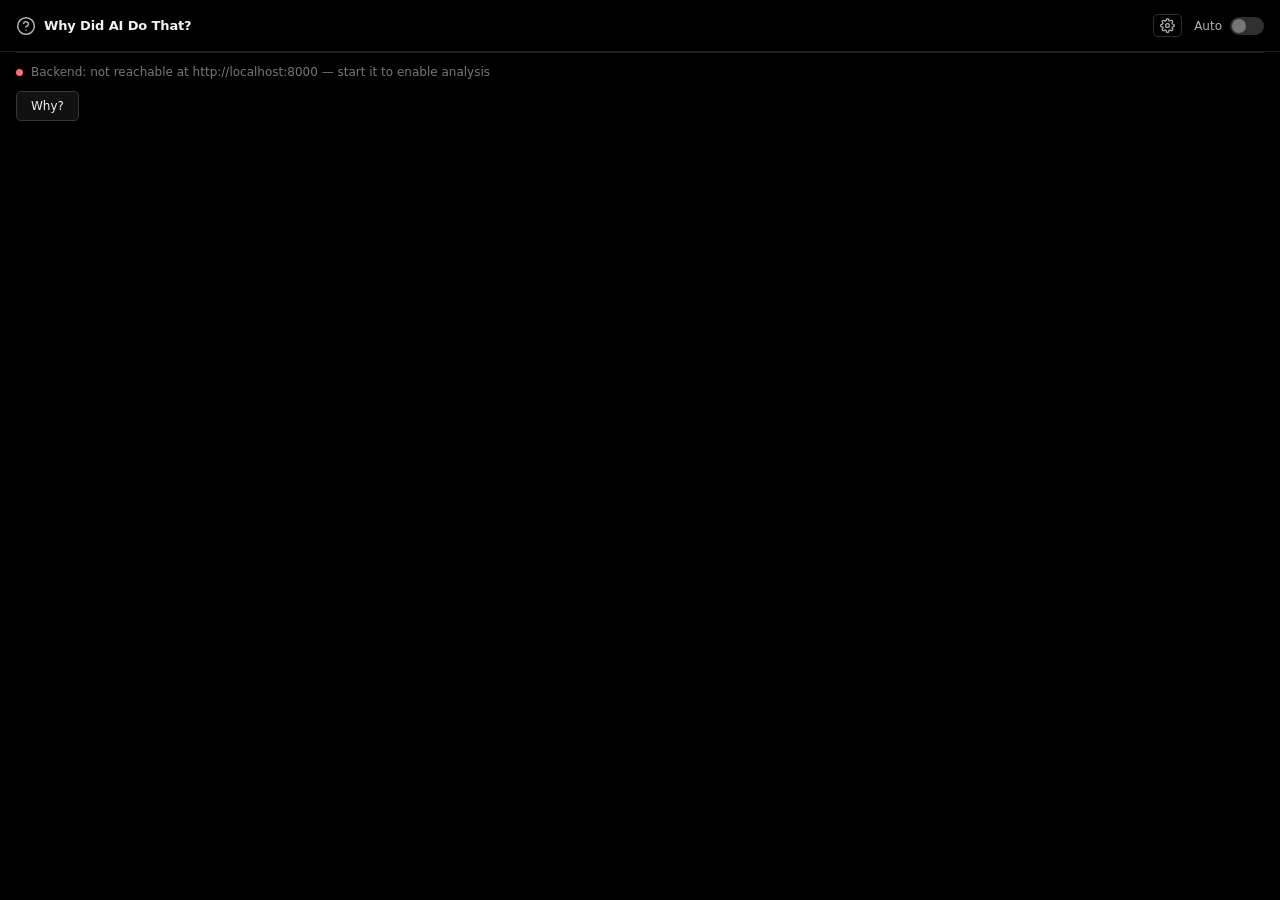
==== extension/src/sidepanel/index.html @ c1db6b56 "feat: WDAIDT V0.7 — Multi-Context Analysis & Configurable Context Window" ====
<!DOCTYPE html>
<html lang="en">
<head>
  <meta charset="UTF-8" />
  <meta name="viewport" content="width=device-width, initial-scale=1.0" />
  <title>Why Did AI Do That?</title>
  <link rel="stylesheet" href="styles.css" />
</head>
<body>
  <header class="topbar">
    <div class="brand-group">
      <svg class="brand-icon" viewBox="0 0 24 24" fill="none" stroke="currentColor" stroke-width="2" stroke-linecap="round" stroke-linejoin="round">
        <circle cx="12" cy="12" r="10"></circle>
        <path d="M9.09 9a3 3 0 0 1 5.83 1c0 2-3 3-3 3"></path>
        <line x1="12" y1="17" x2="12.01" y2="17"></line>
      </svg>
      <div class="brand-text">
        <h1>Why Did AI Do That?</h1>
      </div>
    </div>
    <div class="topbar-actions">
      <button id="settingsToggleBtn" class="icon-btn" title="Analysis Settings" aria-label="Analysis Settings" aria-expanded="false">
        <svg viewBox="0 0 24 24" fill="none" stroke="currentColor" stroke-width="2" stroke-linecap="round" stroke-linejoin="round">
          <circle cx="12" cy="12" r="3"></circle>
          <path d="M19.4 15a1.65 1.65 0 0 0 .33 1.82l.06.06a2 2 0 0 1 0 2.83 2 2 0 0 1-2.83 0l-.06-.06a1.65 1.65 0 0 0-1.82-.33 1.65 1.65 0 0 0-1 1.51V21a2 2 0 0 1-2 2 2 2 0 0 1-2-2v-.09A1.65 1.65 0 0 0 9 19.4a1.65 1.65 0 0 0-1.82.33l-.06.06a2 2 0 0 1-2.83 0 2 2 0 0 1 0-2.83l.06-.06a1.65 1.65 0 0 0 .33-1.82 1.65 1.65 0 0 0-1.51-1H3a2 2 0 0 1-2-2 2 2 0 0 1 2-2h.09A1.65 1.65 0 0 0 4.6 9a1.65 1.65 0 0 0-.33-1.82l-.06-.06a2 2 0 0 1 0-2.83 2 2 0 0 1 2.83 0l.06.06a1.65 1.65 0 0 0 1.82.33H9a1.65 1.65 0 0 0 1-1.51V3a2 2 0 0 1 2-2 2 2 0 0 1 2 2v.09a1.65 1.65 0 0 0 1 1.51 1.65 1.65 0 0 0 1.82-.33l.06-.06a2 2 0 0 1 2.83 0 2 2 0 0 1 0 2.83l-.06.06a1.65 1.65 0 0 0-.33 1.82V9a1.65 1.65 0 0 0 1.51 1H21a2 2 0 0 1 2 2 2 2 0 0 1-2 2h-.09a1.65 1.65 0 0 0-1.51 1z"></path>
        </svg>
      </button>
      <label class="auto-toggle" title="Auto Analyze: new ChatGPT replies are analyzed automatically once streaming finishes.">
        <span>Auto</span>
        <input type="checkbox" id="autoToggle" />
        <span class="pill" aria-hidden="true"></span>
      </label>
    </div>
  </header>

  <main>
    <!-- Settings Panel (Collapsible) -->
    <section class="card settings-panel" id="settingsCard" hidden>
      <div class="settings-header">
        <h2>Analysis Settings</h2>
        <button id="settingsCloseBtn" class="ghost btn-mini" title="Close settings">Done</button>
      </div>

      <div class="setting-group">
        <label for="responseStyleSelect" class="setting-label">Response Style</label>
        <span class="setting-desc">Sets the tone and voice of the generated explanation.</span>
        <select id="responseStyleSelect" class="select-control">
          <option value="Friendly and conversational">Friendly and conversational</option>
          <option value="Lighthearted and witty">Lighthearted and witty</option>
          <option value="Casual and natural">Casual and natural</option>
          <option value="Professional and direct" selected>Professional and direct</option>
          <option value="Formal and precise">Formal and precise</option>
          <option value="Academic and analytical">Academic and analytical</option>
          <option value="Custom instructions">Custom instructions</option>
        </select>
      </div>

      <div class="setting-group" id="customInstructionsGroup" hidden>
        <label for="customInstructionsInput" class="setting-label">Custom Style Instructions</label>
        <span class="setting-desc">Specify exact personality or tone guidelines.</span>
        <textarea id="customInstructionsInput" class="textarea-control" rows="3" placeholder="e.g. Explain like a senior engineer. Keep the language natural, use humor sparingly, and prioritize technical accuracy."></textarea>
      </div>

      <div class="setting-group">
        <label for="analysisDepthSelect" class="setting-label">Analysis Depth</label>
        <span class="setting-desc">Influences the depth and detail of the explanation.</span>
        <select id="analysisDepthSelect" class="select-control">
          <option value="Brief">Brief</option>
          <option value="Balanced" selected>Balanced</option>
          <option value="Detailed">Detailed</option>
        </select>
      </div>

      <div class="setting-group">
        <label for="contextWindowSelect" class="setting-label">Context Window</label>
        <span class="setting-desc">Maximum previous exchanges included. The current exchange is always analyzed separately.</span>
        <select id="contextWindowSelect" class="select-control">
          <option value="0">0 previous exchanges</option>
          <option value="3">3 previous exchanges</option>
          <option value="5" selected>5 previous exchanges</option>
          <option value="10">10 previous exchanges</option>
        </select>
      </div>
    </section>

    <!-- Main Controls Card -->
    <section class="card controls">
      <div class="status-strip">
        <span class="status-dot checking" id="statusDot" aria-hidden="true"></span>
        <span id="backendLine" class="status-backend">Backend: checking&hellip;</span>
      </div>
      <div class="row">
        <button id="whyBtn" class="primary">
          <span class="btn-text">Why?</span>
          <span class="btn-spinner" hidden aria-hidden="true"></span>
        </button>
        <button id="retryBtn" class="ghost" hidden>Retry</button>
      </div>
      <p id="statusLine" class="status" role="status"></p>
    </section>

    <!-- Skeleton Loading Placeholder -->
    <section class="card" id="skeletonCard" hidden aria-hidden="true">
      <div class="skeleton-shimmer skeleton-title"></div>
      <div class="skeleton-shimmer skeleton-box"></div>
      <div class="skeleton-shimmer skeleton-line"></div>
      <div class="skeleton-shimmer skeleton-line short"></div>
      <div class="skeleton-shimmer skeleton-line"></div>
    </section>

    <!-- Captured Interaction Card (Accordion / Collapsed by default) -->
    <section class="card" id="captureCard" hidden>
      <div class="accordion-header" id="captureAccordionToggle" role="button" tabindex="0" title="Click to collapse/expand" aria-expanded="false" aria-controls="captureAccordionContent">
        <div class="accordion-title">
          <span>Captured Interaction</span>
          <span id="captureContextBadge" class="badge badge-context">Current exchange only</span>
          <span id="captureStatusBadge" class="badge" hidden>Captured</span>
        </div>
        <span class="accordion-chevron" id="captureChevron">&#x25BC;</span>
      </div>
      <div class="accordion-content" id="captureAccordionContent" hidden>
        <div>
          <span class="preview-tag user">Prompt</span>
          <p id="promptPreview" class="preview"></p>
        </div>
        <div style="margin-top: 8px;">
          <span class="preview-tag assistant">Response</span>
          <p id="responsePreview" class="preview"></p>
        </div>
      </div>
    </section>

    <!-- Dynamic Document Analysis Result Card -->
    <section class="card" id="resultCard" hidden>
      <div class="result-header-row">
        <h2>Analysis</h2>
        <div class="row">
          <p id="modeBadge" class="badge" hidden></p>
          <button id="copyAnalysisBtn" class="ghost btn-mini" title="Copy full explanation to clipboard">Copy</button>
        </div>
      </div>

      <div class="document-wrapper">
        <h3 id="documentTitle" class="document-title"></h3>
        <div id="documentContainer" class="document-blocks"></div>
      </div>
    </section>

    <!-- Error Card -->
    <section class="card error" id="errorCard" hidden>
      <h2>Something went wrong</h2>
      <p id="errorText"></p>
      <div class="row">
        <button id="diagBtn" class="ghost" hidden>Copy diagnostics</button>
      </div>
    </section>
  </main>

  <script src="../shared/messages.js"></script>
  <script src="../shared/config.js"></script>
  <script src="app.js"></script>
</body>
</html>
---- extension/src/sidepanel/styles.css ----
/* ==========================================================================
   WDAIDT — Obsidian Editor Theme
   Pitch-black, monochrome, developer-focused sidebar styling.
   ========================================================================== */

:root {
  color-scheme: dark;

  /* Surfaces */
  --bg-primary: #000000;
  --bg-secondary: #080808;
  --bg-tertiary: #101010;
  --bg-hover: #171717;
  --bg-active: #202020;

  /* Borders */
  --border-subtle: #202020;
  --border-default: #303030;
  --border-strong: #484848;

  /* Text */
  --text-primary: #F2F2F2;
  --text-secondary: #B3B3B3;
  --text-muted: #777777;
  --text-disabled: #505050;

  /* Monochrome controls */
  --control-bg: #111111;
  --control-hover: #1C1C1C;
  --control-active: #282828;
  --control-border: #383838;

  /* Semantic status colors */
  --status-success: #4ADE80;
  --status-warning: #FBBF24;
  --status-error: #F87171;
  --status-info: #60A5FA;

  /* Focus */
  --focus-ring: #E5E5E5;

  /* Geometry */
  --radius-xs: 3px;
  --radius-sm: 5px;
  --radius-md: 7px;

  /* Spacing: 4px base unit */
  --space-1: 4px;
  --space-2: 8px;
  --space-3: 12px;
  --space-4: 16px;
  --space-5: 20px;
  --space-6: 24px;

  /* Typography */
  --font-ui: Inter, "Segoe UI", system-ui, sans-serif;
  --font-code: "Cascadia Code", "SFMono-Regular",
               Consolas, "Liberation Mono", monospace;

  --text-xs: 11px;
  --text-sm: 12px;
  --text-md: 13px;
  --text-lg: 15px;
}

* {
  box-sizing: border-box;
}

body {
  margin: 0;
  font: var(--text-md)/1.5 var(--font-ui);
  background: var(--bg-primary);
  color: var(--text-primary);
  -webkit-font-smoothing: antialiased;
  -moz-osx-font-smoothing: grayscale;
  min-height: 100vh;
  display: flex;
  flex-direction: column;
}

/* Custom scrollbars — thin, minimal */
::-webkit-scrollbar {
  width: 5px;
  height: 5px;
}
::-webkit-scrollbar-track {
  background: transparent;
}
::-webkit-scrollbar-thumb {
  background: var(--border-default);
  border-radius: 999px;
}
::-webkit-scrollbar-thumb:hover {
  background: var(--border-strong);
}

/* ==========================================================================
   Header / Topbar
   ========================================================================== */
.topbar {
  display: flex;
  justify-content: space-between;
  align-items: center;
  gap: var(--space-3);
  padding: var(--space-3) var(--space-4);
  background: var(--bg-primary);
  border-bottom: 1px solid var(--border-subtle);
  position: sticky;
  top: 0;
  z-index: 10;
  min-height: 52px;
}

.brand-group {
  display: flex;
  align-items: center;
  gap: var(--space-2);
  min-width: 0;
}

.brand-icon {
  width: 20px;
  height: 20px;
  color: var(--text-secondary);
  flex-shrink: 0;
  stroke-width: 1.8;
}

.brand-text h1 {
  font: 600 var(--text-md) var(--font-ui);
  margin: 0;
  letter-spacing: -0.01em;
  color: var(--text-primary);
  display: flex;
  align-items: center;
  gap: 6px;
  white-space: nowrap;
}

.topbar-actions {
  display: flex;
  align-items: center;
  gap: var(--space-3);
  flex-shrink: 0;
}

.icon-btn {
  background: transparent;
  border: 1px solid var(--border-default);
  border-radius: var(--radius-sm);
  color: var(--text-secondary);
  cursor: pointer;
  padding: 3px 6px;
  display: inline-flex;
  align-items: center;
  justify-content: center;
  transition: all 0.15s ease;
}

.icon-btn svg {
  width: 15px;
  height: 15px;
}

.icon-btn:hover {
  background: var(--bg-hover);
  border-color: var(--border-strong);
  color: var(--text-primary);
}

.icon-btn[aria-expanded="true"] {
  background: var(--control-bg);
  border-color: var(--border-strong);
  color: var(--text-primary);
}

.badge-version {
  font: 600 10px var(--font-code);
  text-transform: uppercase;
  background: transparent;
  color: var(--text-muted);
  border: 1px solid var(--border-default);
  padding: 1px 6px;
  border-radius: var(--radius-xs);
  letter-spacing: 0.04em;
}

.subtitle {
  margin: 2px 0 0;
  color: var(--text-muted);
  font-size: var(--text-xs);
  letter-spacing: 0.01em;
}

/* ==========================================================================
   Auto Toggle — Dark track, light thumb
   ========================================================================== */
.auto-toggle {
  display: inline-flex;
  align-items: center;
  gap: var(--space-2);
  cursor: pointer;
  user-select: none;
  font-size: var(--text-sm);
  font-weight: 500;
  color: var(--text-secondary);
  flex-shrink: 0;
}

.auto-toggle input[type="checkbox"] {
  position: absolute;
  opacity: 0;
  width: 0;
  height: 0;
  margin: 0;
  pointer-events: none;
}

.auto-toggle .pill {
  display: inline-block !important;
  position: relative;
  width: 34px;
  height: 18px;
  background: var(--border-default);
  border-radius: 999px;
  transition: background-color 0.2s cubic-bezier(0.4, 0, 0.2, 1);
}

.auto-toggle .pill::after {
  content: "";
  position: absolute;
  top: 2px;
  left: 2px;
  width: 14px;
  height: 14px;
  background: var(--text-muted);
  border-radius: 50%;
  transition: transform 0.2s cubic-bezier(0.4, 0, 0.2, 1),
              background-color 0.2s ease;
}

.auto-toggle input:checked + .pill {
  background: var(--border-strong);
}

.auto-toggle input:checked + .pill::after {
  transform: translateX(16px);
  background: var(--text-primary);
}

.auto-toggle:focus-within .pill {
  outline: 2px solid var(--focus-ring);
  outline-offset: 2px;
}

/* ==========================================================================
   Main Layout
   ========================================================================== */
main {
  padding: 0 var(--space-4) var(--space-4);
  display: flex;
  flex-direction: column;
  flex: 1;
}

/* ==========================================================================
   Cards — Flat sections with border separators, no box nesting
   ========================================================================== */
.card {
  background: transparent;
  border: 0;
  border-top: 1px solid var(--border-subtle);
  border-radius: 0;
  padding: var(--space-3) 0;
  box-shadow: none;
  transition: none;
}

.card:hover {
  border-color: var(--border-subtle);
  box-shadow: none;
}

.card h2 {
  font: 600 var(--text-md) var(--font-ui);
  margin: 0 0 var(--space-2);
  color: var(--text-primary);
  display: flex;
  align-items: center;
  justify-content: space-between;
}

.card h3 {
  font: 600 var(--text-xs) var(--font-ui);
  margin: var(--space-3) 0 var(--space-1);
  color: var(--text-muted);
  text-transform: uppercase;
  letter-spacing: 0.06em;
  display: flex;
  align-items: center;
  gap: var(--space-1);
}

.card p {
  margin: 0;
  font-size: var(--text-sm);
  color: var(--text-secondary);
}

/* ==========================================================================
   Controls Section & Status Strip
   ========================================================================== */
.card.controls {
  padding: var(--space-3) 0;
  background: transparent;
}

.status-strip {
  display: flex;
  align-items: center;
  gap: var(--space-2);
  margin-bottom: var(--space-3);
  font-size: var(--text-sm);
  color: var(--text-muted);
}

.status-dot {
  width: 7px;
  height: 7px;
  border-radius: 50%;
  background: var(--text-muted);
  flex-shrink: 0;
  transition: background-color 0.2s ease;
}

.status-dot.checking {
  background: var(--status-warning);
  animation: pulseDot 1.5s infinite ease-in-out;
}

.status-dot.connected {
  background: var(--status-success);
  box-shadow: none;
}

.status-dot.error {
  background: var(--status-error);
}

.status-dot.analyzing {
  background: var(--status-info);
  animation: pulseDot 1.2s infinite ease-in-out;
}

@keyframes pulseDot {
  0% { transform: scale(0.85); opacity: 0.6; }
  50% { transform: scale(1.15); opacity: 1; }
  100% { transform: scale(0.85); opacity: 0.6; }
}

.row {
  display: flex;
  align-items: center;
  gap: var(--space-2);
}

/* ==========================================================================
   Buttons — Monochrome, compact, restrained
   ========================================================================== */
button {
  cursor: pointer;
  border-radius: var(--radius-sm);
  border: 1px solid var(--control-border);
  padding: 7px 14px;
  font: 500 var(--text-sm) var(--font-ui);
  display: inline-flex;
  align-items: center;
  justify-content: center;
  gap: 5px;
  transition: background-color 0.12s ease, border-color 0.12s ease,
              color 0.12s ease;
  user-select: none;
  color: var(--text-primary);
  background: var(--control-bg);
}

button:hover:not(:disabled) {
  background: var(--control-hover);
  border-color: var(--border-strong);
}

button:active:not(:disabled) {
  background: var(--control-active);
}

button:focus-visible {
  outline: 2px solid var(--focus-ring);
  outline-offset: 2px;
}

button:disabled {
  opacity: 0.4;
  cursor: not-allowed;
  color: var(--text-disabled);
}

/* Primary "Why?" Action — dark monochrome, NOT gradient */
.primary {
  background: var(--control-bg);
  color: var(--text-primary);
  border-color: var(--control-border);
  box-shadow: none;
}

.primary:hover:not(:disabled) {
  background: var(--control-hover);
  border-color: var(--border-strong);
  filter: none;
  transform: none;
  box-shadow: none;
}

.primary:active:not(:disabled) {
  background: var(--control-active);
  transform: none;
  filter: none;
}

/* Ghost / Secondary Buttons */
.ghost {
  background: transparent;
  border-color: var(--border-default);
  color: var(--text-secondary);
}

.ghost:hover:not(:disabled) {
  background: var(--bg-hover);
  border-color: var(--border-strong);
  color: var(--text-primary);
}

.ghost:active:not(:disabled) {
  background: var(--bg-active);
}

/* Button with spinner */
.btn-spinner {
  width: 12px;
  height: 12px;
  border: 2px solid var(--border-default);
  border-top-color: var(--text-primary);
  border-radius: 50%;
  animation: spin 0.8s linear infinite;
}

@keyframes spin {
  to { transform: rotate(360deg); }
}

.status {
  margin: var(--space-2) 0 0;
  font-size: var(--text-xs);
  color: var(--text-muted);
  line-height: 1.5;
}

/* ==========================================================================
   Captured Interaction — Editor-like panel
   ========================================================================== */
#captureCard {
  border-color: var(--border-subtle);
  background: transparent;
}

.accordion-header {
  display: flex;
  justify-content: space-between;
  align-items: center;
  cursor: pointer;
  user-select: none;
  padding: var(--space-1) 0;
}

.accordion-header:hover {
  color: var(--text-primary);
}

.accordion-header:focus-visible {
  outline: 2px solid var(--accent-subtle);
  outline-offset: 2px;
  border-radius: var(--radius-xs);
}

.accordion-title {
  display: flex;
  align-items: center;
  gap: 5px;
  font: 600 var(--text-sm) var(--font-ui);
  color: var(--text-secondary);
  letter-spacing: 0.02em;
}

.accordion-chevron {
  font-size: 10px;
  color: var(--text-muted);
  transition: transform 0.2s ease;
}

.accordion-content {
  margin-top: var(--space-2);
  display: flex;
  flex-direction: column;
  gap: var(--space-2);
  max-height: 240px;
  overflow-y: auto;
  overflow-x: hidden;
  overscroll-behavior-y: contain;
  padding-right: 4px;
}

.preview-tag {
  font: 500 10px var(--font-ui);
  text-transform: uppercase;
  letter-spacing: 0.06em;
  padding: 1px 6px;
  border-radius: var(--radius-xs);
  display: inline-block;
  margin-bottom: var(--space-1);
}

.preview-tag.user {
  background: transparent;
  color: var(--text-muted);
  border: 1px solid var(--border-default);
}

.preview-tag.assistant {
  background: transparent;
  color: var(--text-muted);
  border: 1px solid var(--border-default);
}

.preview {
  white-space: pre-wrap;
  word-break: break-word;
  overflow-wrap: anywhere;
  background: var(--bg-secondary);
  border: 1px solid var(--border-subtle);
  border-radius: var(--radius-sm);
  padding: var(--space-2) var(--space-3);
  margin: 0;
  font: var(--text-sm)/1.6 var(--font-code);
  color: var(--text-secondary);
  user-select: text;
}

/* ==========================================================================
   Result / Analysis — Editor-like hierarchy with separators
   ========================================================================== */
#resultCard {
  border-color: var(--border-subtle);
  display: grid;
  gap: var(--space-2);
}

.result-header-row {
  display: flex;
  justify-content: space-between;
  align-items: center;
}

.badge {
  display: inline-block;
  font: 500 10px var(--font-code);
  background: transparent;
  color: var(--text-muted);
  border: 1px solid var(--border-default);
  border-radius: var(--radius-xs);
  padding: 1px 6px;
}

.badge-context {
  font: 500 10px var(--font-code);
  color: var(--text-muted);
  background: var(--bg-secondary);
  border: 1px solid var(--border-subtle);
  border-radius: var(--radius-xs);
  padding: 1px 6px;
  letter-spacing: 0.02em;
}

[hidden] {
  display: none !important;
}

.status:empty {
  display: none;
}

/* Hero Summary — Restrained, no accent fill */
.hero-summary {
  background: var(--bg-secondary);
  border: 1px solid var(--border-subtle);
  border-radius: var(--radius-sm);
  padding: var(--space-2) var(--space-3);
  min-height: 28px;
  box-sizing: border-box;
  transition: border-color 0.2s ease, background-color 0.2s ease;
}

/* Subtle loading pulse on placeholder box while analyzing */
.card.loading .hero-summary {
  animation: pulseBox 1.6s ease-in-out infinite;
}

@keyframes pulseBox {
  0%, 100% {
    border-color: var(--border-subtle);
    background-color: var(--bg-secondary);
  }
  50% {
    border-color: var(--border-strong);
    background-color: var(--bg-tertiary);
  }
}

#whyText {
  font: 500 var(--text-sm)/1.6 var(--font-ui);
  color: var(--text-primary);
  margin: 0;
}

.card:not(.loading) #whyText:not(:empty) {
  animation: contentFadeIn 0.22s cubic-bezier(0.16, 1, 0.3, 1) both;
}

@keyframes contentFadeIn {
  from {
    opacity: 0;
    transform: translateY(3px);
  }
  to {
    opacity: 1;
    transform: translateY(0);
  }
}

/* Styled Lists — Flat, minimal, thin left accents */
.card ul {
  margin: 0;
  padding: 0;
  list-style: none;
  display: grid;
  gap: 1px;
}

.card li {
  font: var(--text-sm)/1.5 var(--font-ui);
  color: var(--text-secondary);
  background: transparent;
  border: 0;
  border-left: 2px solid var(--border-default);
  border-radius: 0;
  padding: var(--space-1) var(--space-3);
  position: relative;
  transition: background-color 0.1s ease;
  animation: itemEnter 0.2s cubic-bezier(0.16, 1, 0.3, 1) both;
}

.card li:nth-child(1) { animation-delay: 0.03s; }
.card li:nth-child(2) { animation-delay: 0.06s; }
.card li:nth-child(3) { animation-delay: 0.09s; }
.card li:nth-child(4) { animation-delay: 0.12s; }
.card li:nth-child(5) { animation-delay: 0.15s; }

@keyframes itemEnter {
  from {
    opacity: 0;
    transform: translateX(-4px);
  }
  to {
    opacity: 1;
    transform: translateX(0);
  }
}

.card li:hover {
  background: var(--bg-hover);
  border-color: var(--border-default);
}

/* Quick Copy Toolbar */
.toolbar-row {
  display: flex;
  justify-content: flex-end;
  margin-top: var(--space-1);
}

.btn-mini {
  padding: 4px 8px;
  font-size: var(--text-xs);
  border-radius: var(--radius-xs);
  transition: all 0.15s ease;
}

.btn-mini.copied {
  border-color: var(--status-success);
  color: var(--status-success);
  transform: scale(1.04);
}

/* ==========================================================================
   Skeleton Loading State
   ========================================================================== */
#skeletonCard {
  border-color: var(--border-subtle);
  background: transparent;
}

.skeleton-shimmer {
  background: linear-gradient(
    90deg,
    var(--bg-secondary) 0%,
    var(--bg-tertiary) 50%,
    var(--bg-secondary) 100%
  );
  background-size: 200% 100%;
  animation: shimmer 1.5s infinite ease-in-out;
  border-radius: var(--radius-xs);
}

.skeleton-title {
  height: 14px;
  width: 45%;
  margin-bottom: var(--space-3);
}

.skeleton-box {
  height: 48px;
  width: 100%;
  border-radius: var(--radius-sm);
  margin-bottom: var(--space-3);
}

.skeleton-line {
  height: 24px;
  width: 100%;
  margin-bottom: var(--space-2);
}

.skeleton-line.short {
  width: 75%;
}

@keyframes shimmer {
  0% { background-position: -200% 0; }
  100% { background-position: 200% 0; }
}

/* ==========================================================================
   Error Card
   ========================================================================== */
.card.error {
  background: transparent;
  border-color: var(--border-subtle);
  border-top: 1px solid var(--border-subtle);
}

.card.error h2 {
  color: var(--status-error);
  font: 600 var(--text-md) var(--font-ui);
  display: flex;
  align-items: center;
  gap: 6px;
}

#errorText {
  color: var(--text-secondary);
  font-size: var(--text-sm);
  line-height: 1.5;
  margin: var(--space-1) 0 var(--space-2);
}

/* ==========================================================================
   Footer
   ========================================================================== */
footer {
  margin-top: auto;
  padding: var(--space-3) var(--space-4) var(--space-4);
  text-align: center;
  color: var(--text-disabled);
  font: var(--text-xs) var(--font-code);
  border-top: 1px solid var(--border-subtle);
  letter-spacing: 0.02em;
}

footer a {
  color: var(--text-muted);
  text-decoration: none;
}

footer a:hover {
  color: var(--text-secondary);
  text-decoration: underline;
}

/* ==========================================================================
   Section navigation labels (editor-like identity)
   ========================================================================== */
.section-nav-label {
  font: 600 10px var(--font-ui);
  text-transform: uppercase;
  letter-spacing: 0.08em;
  color: var(--text-muted);
  padding: var(--space-2) 0 var(--space-1);
  border-bottom: 1px solid var(--border-subtle);
  margin-bottom: var(--space-1);
}

/* ==========================================================================
   Status-specific text styling (accessibility: not color-alone)
   ========================================================================== */
.status-backend {
  font: var(--text-sm) var(--font-ui);
  color: var(--text-muted);
}

/* ==========================================================================
   V0.6 Settings Panel (Obsidian Aesthetic)
   ========================================================================== */
.settings-panel {
  background: var(--bg-secondary);
  border: 1px solid var(--border-default);
  border-radius: var(--radius-sm);
  padding: var(--space-3) var(--space-4);
  margin-bottom: var(--space-3);
  display: flex;
  flex-direction: column;
  gap: var(--space-3);
  animation: contentFadeIn 0.2s cubic-bezier(0.16, 1, 0.3, 1) both;
}

.settings-header {
  display: flex;
  justify-content: space-between;
  align-items: center;
  border-bottom: 1px solid var(--border-subtle);
  padding-bottom: var(--space-2);
}

.settings-header h2 {
  font: 600 var(--text-sm) var(--font-ui);
  color: var(--text-primary);
  margin: 0;
  text-transform: uppercase;
  letter-spacing: 0.05em;
}

.setting-group {
  display: flex;
  flex-direction: column;
  gap: 3px;
}

.setting-label {
  font: 600 var(--text-xs) var(--font-ui);
  color: var(--text-primary);
  letter-spacing: 0.01em;
}

.setting-desc {
  font: var(--text-xs) var(--font-ui);
  color: var(--text-muted);
  margin-bottom: 3px;
}

.select-control {
  background: var(--bg-tertiary);
  color: var(--text-primary);
  border: 1px solid var(--border-default);
  border-radius: var(--radius-xs);
  padding: 5px 8px;
  font: var(--text-sm) var(--font-ui);
  outline: none;
  cursor: pointer;
  transition: border-color 0.15s ease;
}

.select-control:focus {
  border-color: var(--focus-ring);
}

.select-control option {
  background: var(--bg-tertiary);
  color: var(--text-primary);
}

.textarea-control {
  background: var(--bg-tertiary);
  color: var(--text-primary);
  border: 1px solid var(--border-default);
  border-radius: var(--radius-xs);
  padding: 6px 8px;
  font: var(--text-xs)/1.5 var(--font-ui);
  outline: none;
  resize: vertical;
  min-height: 54px;
  transition: border-color 0.15s ease;
}

.textarea-control:focus {
  border-color: var(--focus-ring);
}

.textarea-control::placeholder {
  color: var(--text-disabled);
}

/* ==========================================================================
   V0.6 Dynamic Document Content Blocks (Obsidian-inspired)
   ========================================================================== */
.document-wrapper {
  display: flex;
  flex-direction: column;
  gap: var(--space-2);
}

.document-title {
  font: 600 var(--text-md) var(--font-ui);
  color: var(--text-primary);
  margin: 0 0 var(--space-2);
  line-height: 1.4;
  letter-spacing: -0.01em;
}

.document-blocks {
  display: flex;
  flex-direction: column;
  gap: var(--space-3);
}

/* Heading Block */
.block-heading {
  margin: var(--space-2) 0 var(--space-1);
  color: var(--text-primary);
  font-family: var(--font-ui);
  line-height: 1.35;
}

.block-heading.level-1,
.block-heading.level-2 {
  font-size: var(--text-md);
  font-weight: 600;
  border-bottom: 1px solid var(--border-subtle);
  padding-bottom: 3px;
}

.block-heading.level-3 {
  font-size: var(--text-sm);
  font-weight: 600;
}

.block-heading.level-4,
.block-heading.level-5,
.block-heading.level-6 {
  font-size: var(--text-xs);
  font-weight: 600;
  color: var(--text-secondary);
  text-transform: uppercase;
  letter-spacing: 0.04em;
}

/* Paragraph Block */
.block-paragraph {
  font: var(--text-sm)/1.6 var(--font-ui);
  color: var(--text-primary);
  margin: 0;
  white-space: pre-wrap;
  word-break: break-word;
}

/* List Block */
.block-list {
  margin: 0;
  padding-left: var(--space-4);
  font: var(--text-sm)/1.6 var(--font-ui);
  color: var(--text-secondary);
  display: flex;
  flex-direction: column;
  gap: 3px;
}

.block-list li {
  margin: 0;
  padding: 0;
}

/* Code Block */
.block-code-wrapper {
  background: var(--bg-secondary);
  border: 1px solid var(--border-default);
  border-radius: var(--radius-sm);
  overflow: hidden;
}

.block-code-header {
  display: flex;
  justify-content: space-between;
  align-items: center;
  padding: 3px 8px;
  background: var(--bg-tertiary);
  border-bottom: 1px solid var(--border-subtle);
}

.block-code-lang {
  font: 600 10px var(--font-code);
  text-transform: uppercase;
  color: var(--text-muted);
  letter-spacing: 0.06em;
}

.block-code-copy {
  padding: 1px 6px;
  font-size: 10px;
}

.block-code {
  margin: 0;
  padding: var(--space-2) var(--space-3);
  font: var(--text-xs)/1.5 var(--font-code);
  color: var(--text-primary);
  overflow-x: auto;
  white-space: pre;
}

/* Quote Block */
.block-quote {
  margin: 0;
  padding: var(--space-2) var(--space-3);
  border-left: 3px solid var(--border-strong);
  background: var(--bg-secondary);
  color: var(--text-secondary);
  font: italic var(--text-sm)/1.6 var(--font-ui);
  border-radius: 0 var(--radius-xs) var(--radius-xs) 0;
  white-space: pre-wrap;
}

/* Table Block */
.block-table-wrapper {
  overflow-x: auto;
  max-width: 100%;
  border: 1px solid var(--border-default);
  border-radius: var(--radius-sm);
  background: var(--bg-secondary);
}

.block-table {
  width: 100%;
  border-collapse: collapse;
  font: var(--text-xs)/1.5 var(--font-ui);
  text-align: left;
}

.block-table th {
  background: var(--bg-tertiary);
  color: var(--text-primary);
  font-weight: 600;
  padding: 6px 8px;
  border-bottom: 1px solid var(--border-subtle);
  border-right: 1px solid var(--border-subtle);
}

.block-table th:last-child {
  border-right: 0;
}

.block-table td {
  padding: 6px 8px;
  border-bottom: 1px solid var(--border-subtle);
  border-right: 1px solid var(--border-subtle);
  color: var(--text-secondary);
}

.block-table td:last-child {
  border-right: 0;
}

.block-table tr:last-child td {
  border-bottom: 0;
}

/* Callout Block */
.block-callout {
  padding: var(--space-2) var(--space-3);
  border-radius: var(--radius-sm);
  border: 1px solid var(--border-default);
  border-left-width: 3px;
  background: var(--bg-secondary);
}

.block-callout.variant-info {
  border-left-color: var(--status-info);
}

.block-callout.variant-warning {
  border-left-color: var(--status-warning);
}

.block-callout.variant-caution {
  border-left-color: var(--status-error);
}

.block-callout.variant-tip {
  border-left-color: var(--status-success);
}

.block-callout.variant-note {
  border-left-color: var(--text-muted);
}

.block-callout.variant-important {
  border-left-color: #C084FC;
}

.block-callout-header {
  display: flex;
  align-items: center;
  gap: 6px;
  margin-bottom: 3px;
}

.block-callout-badge {
  font: 700 9px var(--font-code);
  text-transform: uppercase;
  letter-spacing: 0.05em;
  padding: 1px 4px;
  border-radius: 2px;
  background: var(--bg-tertiary);
  color: var(--text-secondary);
  border: 1px solid var(--border-subtle);
}

.block-callout-title {
  font: 600 var(--text-xs) var(--font-ui);
  color: var(--text-primary);
}

.block-callout-content {
  font: var(--text-sm)/1.5 var(--font-ui);
  color: var(--text-secondary);
  white-space: pre-wrap;
}

/* Divider Block */
.block-divider {
  border: 0;
  border-top: 1px solid var(--border-subtle);
  margin: var(--space-1) 0;
}

/* Suggested Next Prompt Block (Action-oriented Follow-up) */
.block-next-prompt {
  background: var(--bg-secondary);
  border: 1px solid var(--border-default);
  border-left: 3px solid var(--status-info);
  border-radius: var(--radius-sm);
  overflow: hidden;
  margin: var(--space-2) 0;
}

.block-next-prompt-header {
  display: flex;
  justify-content: space-between;
  align-items: center;
  padding: 4px 10px;
  background: var(--bg-tertiary);
  border-bottom: 1px solid var(--border-subtle);
}

.block-next-prompt-label {
  font: 600 11px var(--font-ui);
  text-transform: uppercase;
  letter-spacing: 0.05em;
  color: var(--status-info);
}

.block-next-prompt-copy {
  padding: 1px 6px;
  font-size: 10px;
}

.block-next-prompt-text {
  padding: var(--space-2) var(--space-3);
  font: var(--text-sm)/1.6 var(--font-ui);
  color: var(--text-primary);
  white-space: pre-wrap;
  user-select: all;
}
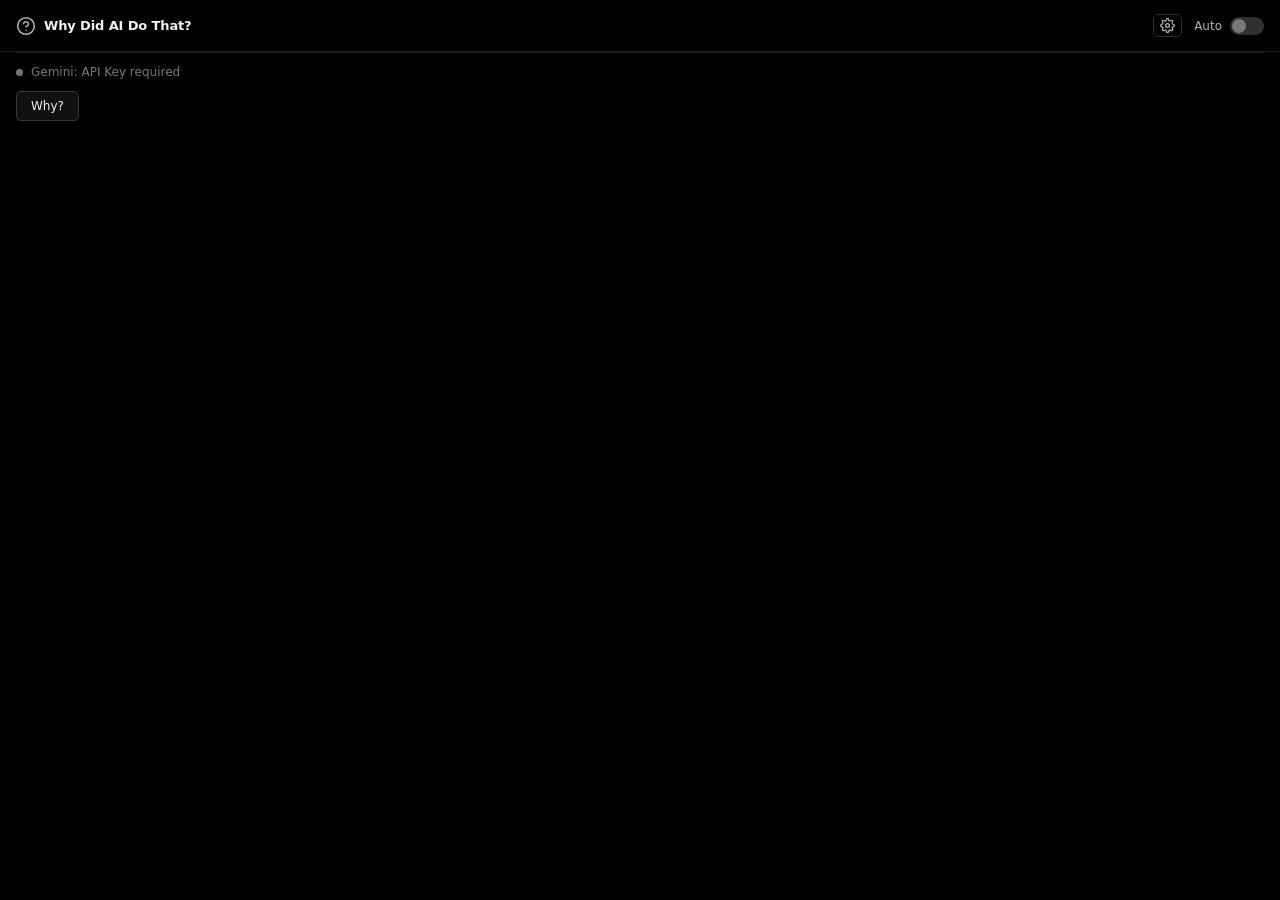
==== commit e465606a: "Release WDAIDT v2.0.0: Self-contained Chrome extension with direct Gemini API integration and Mock M" ====
--- a/extension/src/sidepanel/index.html
+++ b/extension/src/sidepanel/index.html
@@ -45,10 +45,10 @@
         <label for="responseStyleSelect" class="setting-label">Response Style</label>
         <span class="setting-desc">Sets the tone and voice of the generated explanation.</span>
         <select id="responseStyleSelect" class="select-control">
-          <option value="Friendly and conversational">Friendly and conversational</option>
+          <option value="Friendly and conversational" selected>Friendly and conversational</option>
           <option value="Lighthearted and witty">Lighthearted and witty</option>
           <option value="Casual and natural">Casual and natural</option>
-          <option value="Professional and direct" selected>Professional and direct</option>
+          <option value="Professional and direct">Professional and direct</option>
           <option value="Formal and precise">Formal and precise</option>
           <option value="Academic and analytical">Academic and analytical</option>
           <option value="Custom instructions">Custom instructions</option>
@@ -65,8 +65,8 @@
         <label for="analysisDepthSelect" class="setting-label">Analysis Depth</label>
         <span class="setting-desc">Influences the depth and detail of the explanation.</span>
         <select id="analysisDepthSelect" class="select-control">
-          <option value="Brief">Brief</option>
-          <option value="Balanced" selected>Balanced</option>
+          <option value="Brief" selected>Brief</option>
+          <option value="Balanced">Balanced</option>
           <option value="Detailed">Detailed</option>
         </select>
       </div>
@@ -80,6 +80,28 @@
           <option value="5" selected>5 previous exchanges</option>
           <option value="10">10 previous exchanges</option>
         </select>
+      </div>
+
+      <div class="setting-group">
+        <label for="apiKeyInput" class="setting-label">Gemini API Key</label>
+        <span class="setting-desc">Required for live diagnosis. Key is stored locally in your browser profile.</span>
+        <div class="api-key-input-wrapper">
+          <input type="password" id="apiKeyInput" class="input-control" placeholder="AIzaSy..." autocomplete="off" spellcheck="false" />
+          <button id="apiKeyToggleBtn" class="ghost btn-mini" type="button" title="Show / Hide API Key">Show</button>
+          <button id="apiKeyClearBtn" class="ghost btn-mini" type="button" title="Clear API Key" hidden>Clear</button>
+        </div>
+        <div class="api-key-status-row">
+          <span id="apiKeyStatus" class="api-key-status muted">Key not configured</span>
+          <a href="https://aistudio.google.com/app/apikey" target="_blank" rel="noopener noreferrer" class="link-mini">Get free API key &#x2197;</a>
+        </div>
+      </div>
+
+      <div class="setting-group">
+        <label class="setting-checkbox-label">
+          <input type="checkbox" id="mockModeToggle" />
+          <span class="setting-label">Mock Mode (Zero Setup)</span>
+        </label>
+        <span class="setting-desc">Runs deterministic local analyses without calling the Gemini API or needing an API key.</span>
       </div>
     </section>
 
@@ -158,6 +180,10 @@
 
   <script src="../shared/messages.js"></script>
   <script src="../shared/config.js"></script>
+  <script src="../shared/prompts.js"></script>
+  <script src="../shared/validator.js"></script>
+  <script src="../shared/mock-analyzer.js"></script>
+  <script src="../shared/gemini-client.js"></script>
   <script src="app.js"></script>
 </body>
 </html>
--- a/extension/src/sidepanel/styles.css
+++ b/extension/src/sidepanel/styles.css
@@ -487,7 +487,7 @@
 }
 
 .accordion-header:focus-visible {
-  outline: 2px solid var(--accent-subtle);
+  outline: 2px solid var(--focus-ring);
   outline-offset: 2px;
   border-radius: var(--radius-xs);
 }
@@ -917,6 +917,74 @@
   color: var(--text-disabled);
 }
 
+.api-key-input-wrapper {
+  display: flex;
+  align-items: center;
+  gap: 6px;
+  position: relative;
+}
+
+.input-control {
+  flex: 1;
+  background: var(--bg-tertiary);
+  color: var(--text-primary);
+  border: 1px solid var(--border-default);
+  border-radius: var(--radius-xs);
+  padding: 5px 8px;
+  font: var(--text-xs) var(--font-mono);
+  outline: none;
+  transition: border-color 0.15s ease;
+}
+
+.input-control:focus {
+  border-color: var(--focus-ring);
+}
+
+.input-control::placeholder {
+  color: var(--text-disabled);
+}
+
+.api-key-status-row {
+  display: flex;
+  align-items: center;
+  justify-content: space-between;
+  margin-top: 2px;
+}
+
+.api-key-status {
+  font: var(--text-xs) var(--font-ui);
+}
+
+.api-key-status.saved {
+  color: #3fb950;
+}
+
+.api-key-status.muted {
+  color: var(--text-muted);
+}
+
+.link-mini {
+  font: var(--text-xs) var(--font-ui);
+  color: #58a6ff;
+  text-decoration: none;
+}
+
+.link-mini:hover {
+  text-decoration: underline;
+}
+
+.setting-checkbox-label {
+  display: flex;
+  align-items: center;
+  gap: 8px;
+  cursor: pointer;
+}
+
+.setting-checkbox-label input[type="checkbox"] {
+  cursor: pointer;
+  accent-color: #58a6ff;
+}
+
 /* ==========================================================================
    V0.6 Dynamic Document Content Blocks (Obsidian-inspired)
    ========================================================================== */
